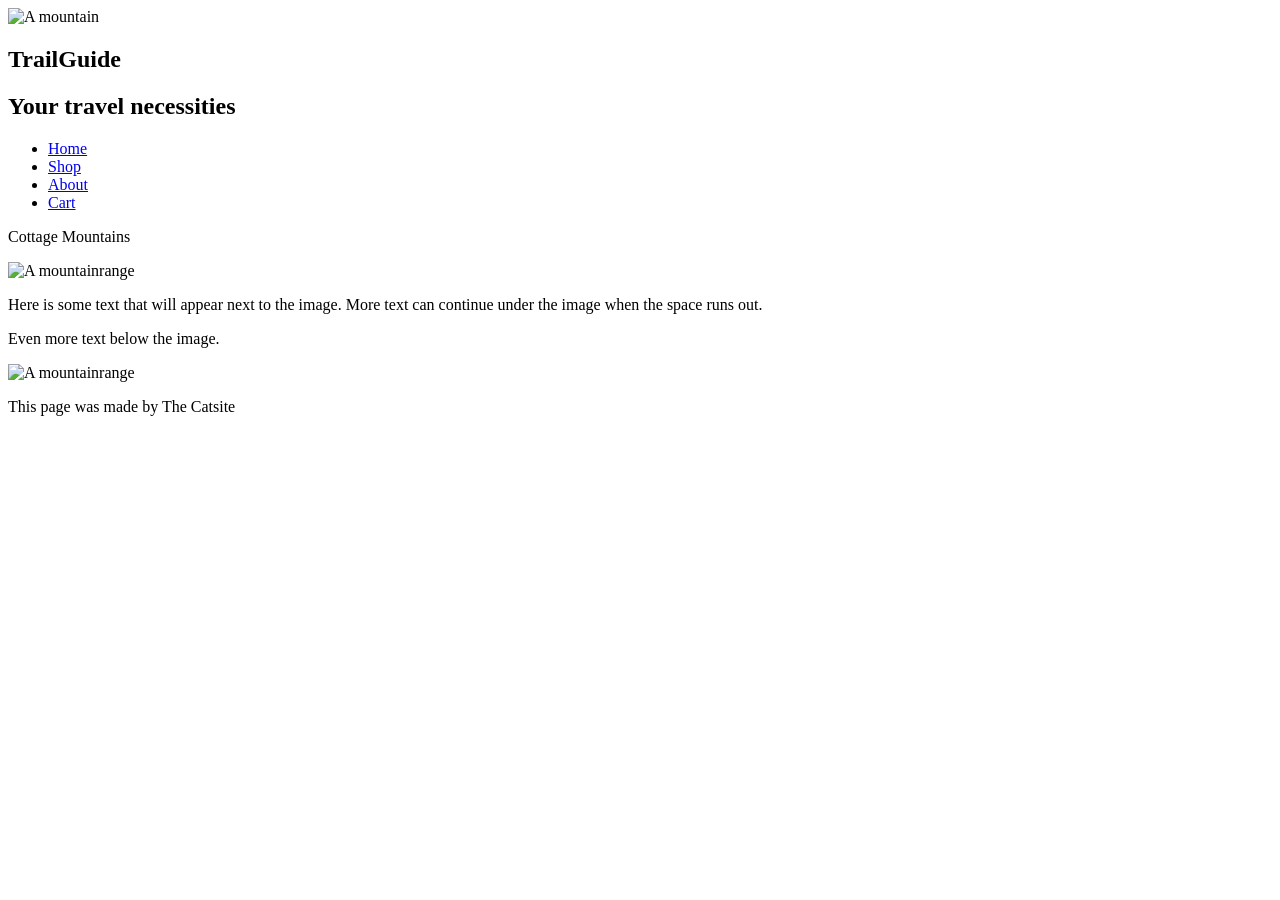
==== home.html @ 7fe09491 "Home page I created the home page" ====
<!DOCTYPE html>
<html>
    <head>
        <meta charset="UTF-8">
        <title>Pagetitle</title>
        <link href="https://fonts.googleapis.com/css2?family=Lobster&display=swap" rel="stylesheet">
        <link rel="stylesheet" href="style.css">
    </head>
    <body>
        <header>
            <nav class="header-container">
                <img src="images/header.jpg" alt="A mountain">
             <h1 class="header-title">TrailGuide</h1>
             <h2 class="header-undertext">Your travel necessities</h2>

            <ul>
                <li><a href="home.html">Home </a></li>
                <li><a href="trails.html">Shop </a></li>
                <li><a href="about.html">About </a></li>
              <li><a href="cart.html">Cart</a></li>
            </ul>
        </nav>
        </header>
        <main>
            <p class="main-title">Cottage Mountains</p>
            <img class="content-img" src="images/main.jpg" alt="A mountainrange">
            <p>Here is some text that will appear next to the image. More text can continue under the image when the space runs out.</p>
            <p>Even more text below the image.</p>
        </main>
        <aside>
            <img class="content-img" src="images/fire.jpg" alt="A mountainrange">
        </aside>
        <footer>
            <p>This page was made by The Catsite</p>
        </footer>
    </body>
</html>
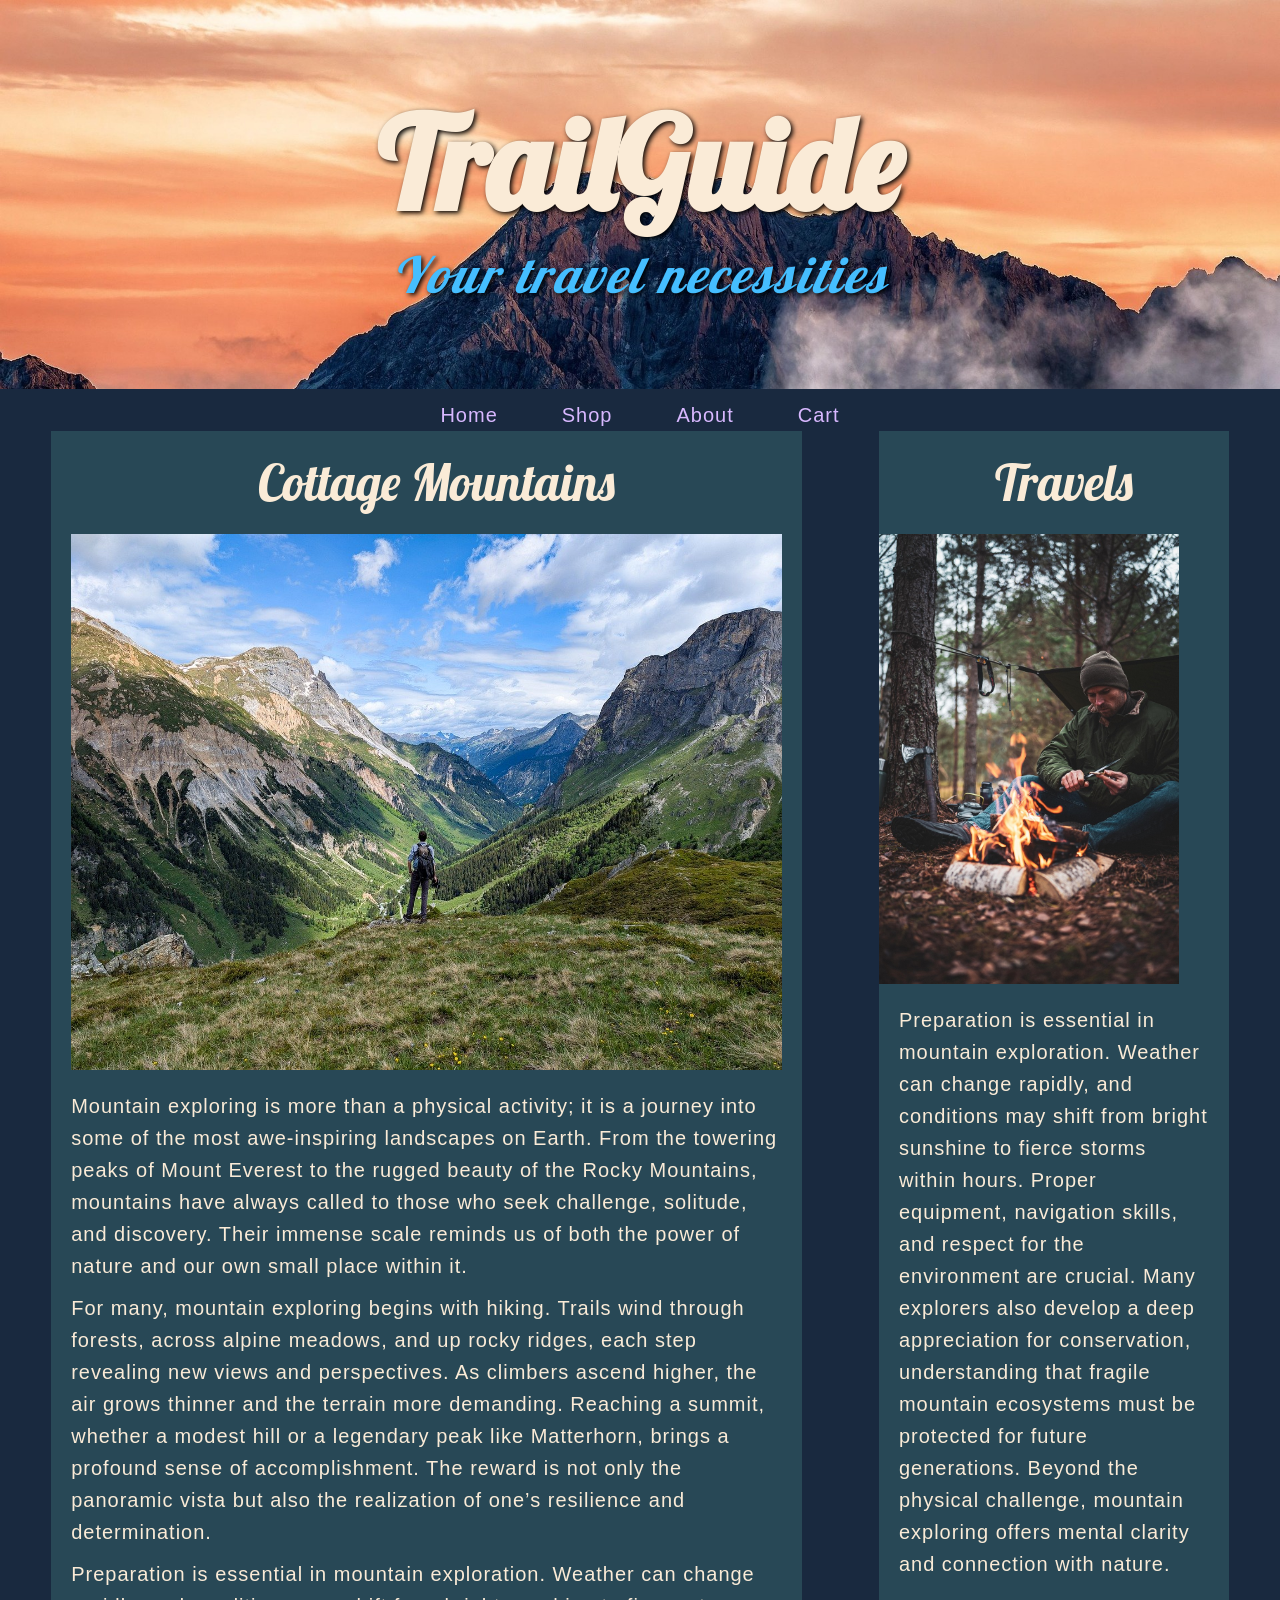
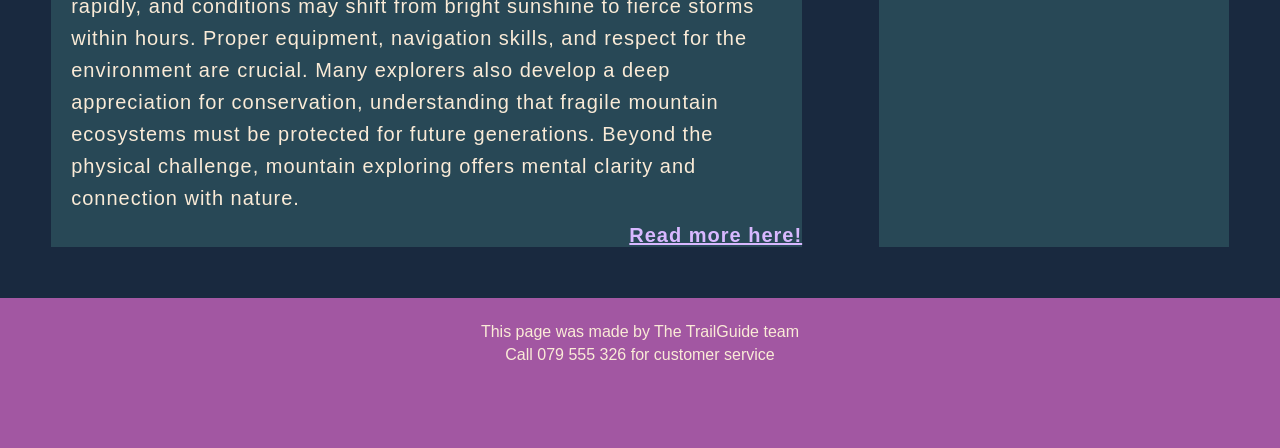
==== commit 40ec95e8: "Changes A lot of changes and fixes" ====
--- a/home.html
+++ b/home.html
@@ -1,37 +1,77 @@
 <!DOCTYPE html>
-<html>
-    <head>
-        <meta charset="UTF-8">
-        <title>Pagetitle</title>
-        <link href="https://fonts.googleapis.com/css2?family=Lobster&display=swap" rel="stylesheet">
-        <link rel="stylesheet" href="style.css">
-    </head>
-    <body>
-        <header>
-            <nav class="header-container">
-                <img src="images/header.jpg" alt="A mountain">
-             <h1 class="header-title">TrailGuide</h1>
-             <h2 class="header-undertext">Your travel necessities</h2>
+<html lang="en">
+<head>
+    <meta charset="UTF-8">
+    <meta name="viewport" content="width=device-width, initial-scale=1.0">
+    <title>TrailGuide</title>
+    <link href="https://fonts.googleapis.com/css2?family=Lobster&display=swap" rel="stylesheet">
+    <link rel="stylesheet" href="style.css">
+</head>
+<body>
+    <!-- HEADER -->
+    <header>
+        <div class="header-container">
+            <img src="images/header.jpg" alt="A mountain">
 
+            <div class="header-text">
+                <h1 class="header-title">TrailGuide</h1>
+                <h2 class="header-undertext">Your travel necessities</h2>
+            </div>
+        </div>
+
+        <!-- NAVIGATION -->
+        <nav>
             <ul>
-                <li><a href="home.html">Home </a></li>
-                <li><a href="trails.html">Shop </a></li>
-                <li><a href="about.html">About </a></li>
-              <li><a href="cart.html">Cart</a></li>
+                <li><a href="home.html">Home</a></li>
+                <li><a href="trails.html">Shop</a></li>
+                <li><a href="about.html">About</a></li>
+                <li><a href="cart.html">Cart</a></li>
             </ul>
         </nav>
-        </header>
-        <main>
-            <p class="main-title">Cottage Mountains</p>
-            <img class="content-img" src="images/main.jpg" alt="A mountainrange">
-            <p>Here is some text that will appear next to the image. More text can continue under the image when the space runs out.</p>
-            <p>Even more text below the image.</p>
-        </main>
-        <aside>
-            <img class="content-img" src="images/fire.jpg" alt="A mountainrange">
-        </aside>
-        <footer>
-            <p>This page was made by The Catsite</p>
-        </footer>
+    </header>
+
+    <!-- MAIN CONTENT -->
+    <main>
+        <p class="main-title">Cottage Mountains</p>
+
+        <!-- Main images wrapped in a container for proper layout -->
+        <div class="content-images">
+            <img src="images/main.jpg" alt="A mountain range">
+        </div>
+
+        <p class="bread-text">
+            Mountain exploring is more than a physical activity; it is a journey into some of the most awe-inspiring landscapes on Earth. From the towering peaks of Mount Everest to the rugged beauty of the Rocky Mountains, mountains have always called to those who seek challenge, solitude, and discovery. Their immense scale reminds us of both the power of nature and our own small place within it.
+        </p>
+
+        <p class="bread-text">
+            For many, mountain exploring begins with hiking. Trails wind through forests, across alpine meadows, and up rocky ridges, each step revealing new views and perspectives. As climbers ascend higher, the air grows thinner and the terrain more demanding. Reaching a summit, whether a modest hill or a legendary peak like Matterhorn, brings a profound sense of accomplishment. The reward is not only the panoramic vista but also the realization of one’s resilience and determination.
+        </p>
+
+        <p class="bread-text">
+            Preparation is essential in mountain exploration. Weather can change rapidly, and conditions may shift from bright sunshine to fierce storms within hours. Proper equipment, navigation skills, and respect for the environment are crucial. Many explorers also develop a deep appreciation for conservation, understanding that fragile mountain ecosystems must be protected for future generations. Beyond the physical challenge, mountain exploring offers mental clarity and connection with nature.
+        </p>
+        <a href="about.html" id="read-more">Read more here!</a>
+    </main>
+
+    <!-- ASIDE -->
+    <aside>
+        <p class="aside-title">Travels</p>
+        <div class="aside-images">
+            <img src="images/fire.jpg" alt="A mountain range">
+        </div>
+         <p class="bread-text">
+            Preparation is essential in mountain exploration. Weather can change rapidly, and conditions may shift from bright sunshine to fierce storms within hours. Proper equipment, navigation skills, and respect for the environment are crucial. Many explorers also develop a deep appreciation for conservation, understanding that fragile mountain ecosystems must be protected for future generations. Beyond the physical challenge, mountain exploring offers mental clarity and connection with nature.
+        </p>
+
+        
+    </aside>
+
+    <!-- FOOTER -->
+    <footer>
+        <ul class="footer-list">
+            <li>This page was made by The TrailGuide team</li>
+            <li>Call 079 555 326 for customer service</li>
+        </ul>
+    </footer>
     </body>
-</html>+</html>
--- a/style.css
+++ b/style.css
@@ -0,0 +1,269 @@
+/* ================================================= */
+/* =================== GLOBAL ===================== */
+/* ================================================= */
+
+* {
+    font-family: sans-serif;
+    box-sizing: border-box;
+    color: antiquewhite;
+    margin: 0;
+    padding: 0;
+}
+
+/* ---------- HEADINGS ---------- */
+
+h1, h2, p {
+    margin: 0;
+}
+
+h2 {
+    color: antiquewhite;
+    font-weight: lighter;
+    letter-spacing: 3px;
+    text-align: center;
+    font-style: italic;
+    font-family: 'Lobster', cursive;
+}
+
+/* ---------- NAVIGATION ---------- */
+
+nav ul {
+    display: flex;
+    justify-content: center;
+    gap: 4rem;
+    flex-wrap: wrap;
+    list-style: none;
+    padding-top: 15px;
+}
+
+a {
+    color: #d8b8ff;
+    font-size: 20px;
+    letter-spacing: 1px;
+    text-align: center;
+    font-family: Arial, Helvetica, sans-serif;
+    text-decoration: none;
+}
+
+nav a:hover,
+a:hover {
+    color: rgb(200, 155, 255);
+    font-weight: bold;
+}
+
+/* ================================================= */
+/* ==================== LAYOUT ==================== */
+/* ================================================= */
+
+body {
+    background-color: rgb(25, 41, 63);
+    display: grid;
+    grid-template-rows: 380px 1fr 150px;
+    grid-template-columns: repeat(3, 2fr);
+    grid-template-areas:
+        "header header header"
+        "main main aside"
+        "footer footer footer";
+    min-height: 100vh;
+    overflow-x: hidden;
+}
+
+/* ---------- HEADER ---------- */
+
+header {
+    background-color: darkcyan;
+    grid-area: header;
+}
+
+.header-container {
+    position: relative;
+}
+
+.header-container img {
+    display: block;
+    width: 100%;
+    height: auto;
+}
+
+.header-text {
+    position: absolute;
+    top: 50%;
+    left: 50%;
+    transform: translate(-50%, -50%);
+    text-align: center;
+}
+
+.header-title {
+    color: antiquewhite;
+    font-family: 'Lobster', cursive;
+    font-size: clamp(60px, 10vw, 160px);
+    text-shadow: 2px 2px 5px black;
+}
+
+.header-undertext {
+    color: rgb(69, 190, 255);
+    font-family: 'Lobster', cursive;
+    font-size: clamp(20px, 4vw, 50px);
+    text-shadow: 2px 2px 5px black;
+}
+
+/* ---------- MAIN ---------- */
+
+main {
+    background-color: rgb(40, 72, 86);
+    grid-area: main;
+    margin: clamp(20px, 4vw, 60px);
+}
+
+.main-title {
+    color: antiquewhite;
+    text-align: center;
+    font-size: clamp(28px, 4vw, 50px);
+    font-family: 'Lobster', cursive;
+    margin: 20px 0 20px 20px;
+}
+
+.bread-text {
+    color: antiquewhite;
+    margin: 10px 20px;
+    font-size: clamp(10px, 2vw, 20px);
+    letter-spacing: 1px;
+    line-height: 1.6;
+}
+
+#read-more {
+    display: block;
+    color: #d8b8ff;
+    font-weight: bold;
+    text-decoration: underline;
+    text-align: right;
+}
+
+#read-more:hover {
+    color: rgb(200, 155, 255)
+    
+}
+
+/* ---------- MAIN IMAGES ---------- */
+
+.content-images {
+    display: flex;
+    max-width: 100%;
+    flex-wrap: wrap;
+    gap: 20px;
+    margin: 0 20px 20px 20px;
+}
+
+.content-images img {
+    flex: 1 1 45%; /* each image takes ~45% of row */
+    max-width: 100%;
+    height: auto;
+    display: block;
+}
+
+/* ---------- ASIDE ---------- */
+
+aside {
+    background-color: rgb(40, 72, 86);
+    grid-area: aside;
+    margin: clamp(20px, 4vw, 60px);
+    margin-left: clamp(10px, 2vw, 40px);
+}
+
+.aside-title {
+    color: antiquewhite;
+    text-align: center;
+    font-size: clamp(28px, 4vw, 50px);
+    font-family: 'Lobster', cursive;
+    margin: 20px 0 20px 20px;
+}
+
+.aside-images {
+    width: 100%
+    display: flex;
+    justify-content: center;
+}
+
+.aside-images img {
+    max-width: 300px;
+    width: 100%;
+    height: auto;
+    display: block;
+    margin: 0px 20px 20px 0px;
+}
+
+/* ---------- FOOTER ---------- */
+
+footer {
+    background-color: rgb(196, 120, 70);
+    grid-area: footer;
+    text-align: center;
+    padding: 20px;
+}
+
+footer {
+    background-color: rgb(162, 87, 162);
+    grid-area: footer;
+    text-align: center;
+    padding: 20px;
+}
+
+.footer-list {
+    list-style: none;      /* removes bullets */
+    padding: 0;            /* removes default padding */
+    margin: 0;             /* remove default margin */
+}
+
+.footer-list li {
+    margin: 5px 0;         /* spacing between lines */
+    font-size: 16px;       /* adjust text size */
+    color: antiquewhite;   /* consistent text color */
+}
+
+
+/* ================================================= */
+/* =================== BREAKPOINTS ================= */
+/* ================================================= */
+
+/* ---------- TABLET ---------- */
+
+@media (max-width: 1024px) {
+    body {
+        grid-template-columns: 1fr 1fr;
+        grid-template-areas:
+            "header header"
+            "main main"
+            "aside aside"
+            "footer footer";
+    }
+}
+
+/* ---------- MOBILE ---------- */
+
+@media (max-width: 768px) {
+    body {
+        grid-template-columns: 1fr;
+        grid-template-areas:
+            "header"
+            "main"
+            "aside"
+            "footer";
+    }
+
+    nav ul {
+        flex-direction: column;
+        gap: 1rem;
+        align-items: center;
+    }
+
+    main,
+    aside {
+        margin: 15px;
+    }
+
+    .content-images img,
+    .aside-images img {
+        flex: 1 1 100%; /* stack images on mobile */
+        margin: 0 auto 20px auto;
+    }
+}
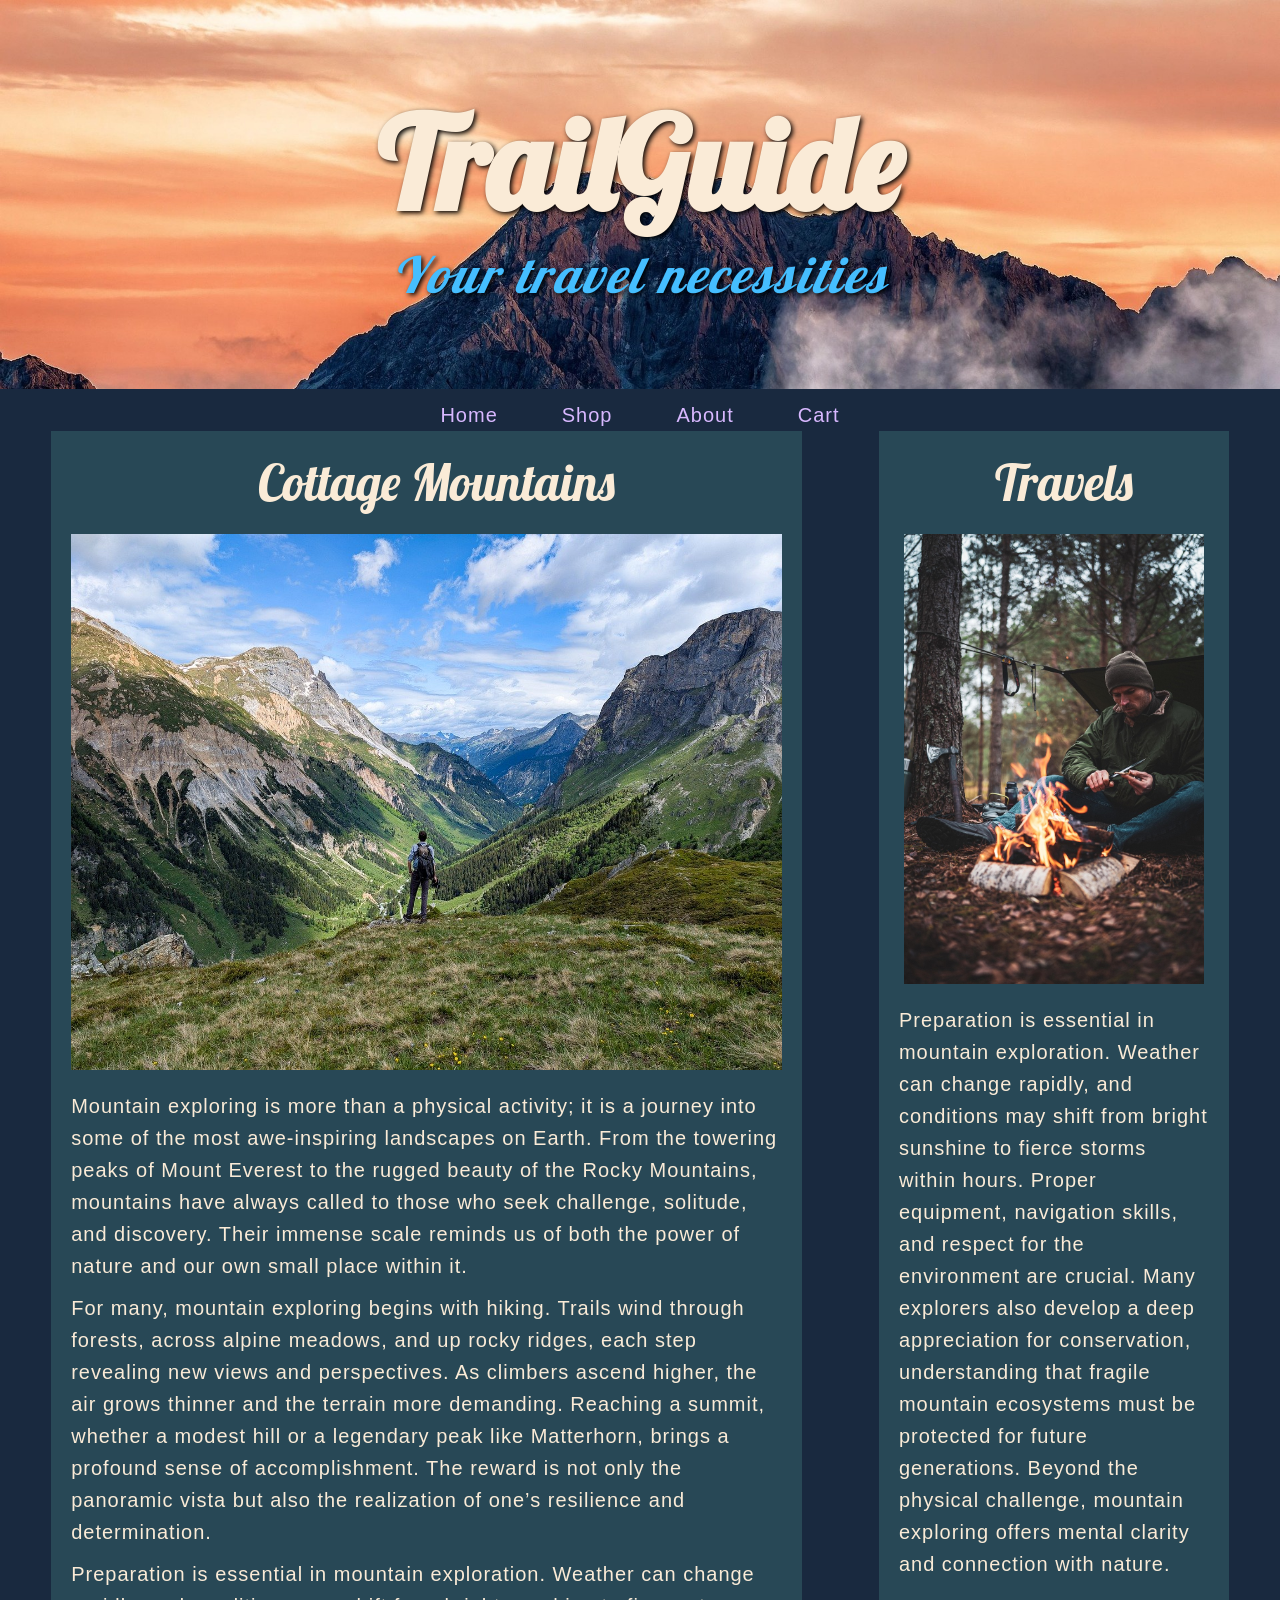
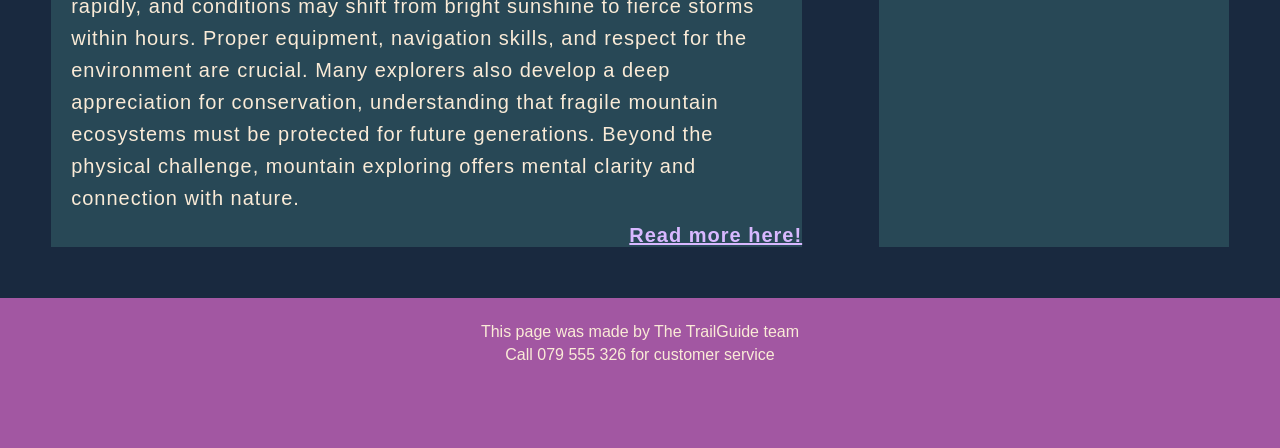
==== commit 885fabb8: "Fixed aside Aside is fixed and the layout." ====
--- a/home.html
+++ b/home.html
@@ -56,14 +56,14 @@
     <!-- ASIDE -->
     <aside>
         <p class="aside-title">Travels</p>
+        
         <div class="aside-images">
             <img src="images/fire.jpg" alt="A mountain range">
-        </div>
+
          <p class="bread-text">
             Preparation is essential in mountain exploration. Weather can change rapidly, and conditions may shift from bright sunshine to fierce storms within hours. Proper equipment, navigation skills, and respect for the environment are crucial. Many explorers also develop a deep appreciation for conservation, understanding that fragile mountain ecosystems must be protected for future generations. Beyond the physical challenge, mountain exploring offers mental clarity and connection with nature.
         </p>
-
-        
+        </div>
     </aside>
 
     <!-- FOOTER -->
--- a/style.css
+++ b/style.css
@@ -179,18 +179,17 @@
 }
 
 .aside-images {
-    width: 100%
-    display: flex;
     justify-content: center;
+    align-items: center;
 }
 
 .aside-images img {
-    max-width: 300px;
-    width: 100%;
-    height: auto;
-    display: block;
-    margin: 0px 20px 20px 0px;
-}
+    max-width: 300px;   /* limits size */
+    height: auto;       /* preserves aspect ratio */
+    display: block;
+    margin: 0 auto 20px auto; /* center horizontally */
+}
+
 
 /* ---------- FOOTER ---------- */
 
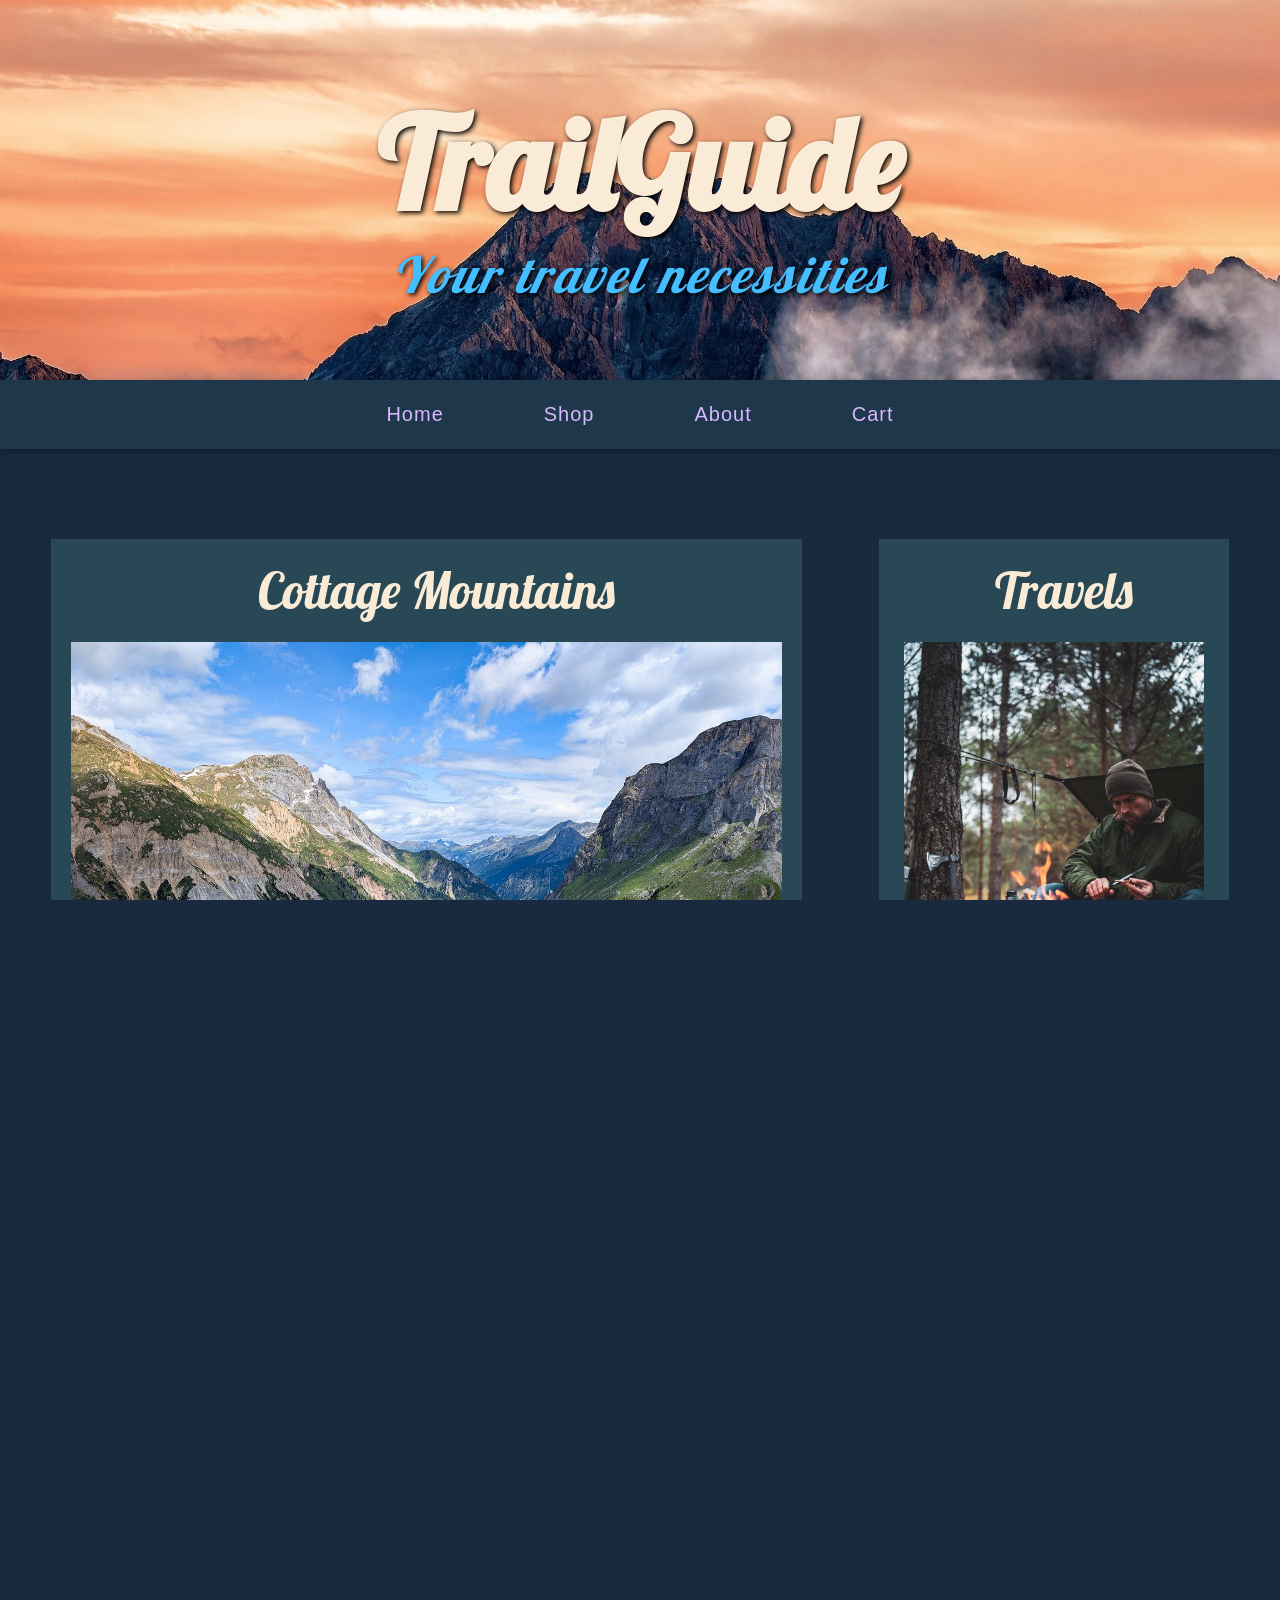
==== commit 7a8eec3d: "Updates" ====
--- a/home.html
+++ b/home.html
@@ -18,17 +18,18 @@
                 <h2 class="header-undertext">Your travel necessities</h2>
             </div>
         </div>
+    </header>
 
         <!-- NAVIGATION -->
-        <nav>
-            <ul>
-                <li><a href="home.html">Home</a></li>
-                <li><a href="trails.html">Shop</a></li>
-                <li><a href="about.html">About</a></li>
-                <li><a href="cart.html">Cart</a></li>
-            </ul>
-        </nav>
-    </header>
+    <nav>
+        <ul>
+            <li><a href="home.html">Home</a></li>
+            <li><a href="shop.html">Shop</a></li>
+            <li><a href="about.html">About</a></li>
+            <li><a href="cart.html">Cart</a></li>
+        </ul>
+    </nav>
+  
 
     <!-- MAIN CONTENT -->
     <main>
@@ -50,7 +51,7 @@
         <p class="bread-text">
             Preparation is essential in mountain exploration. Weather can change rapidly, and conditions may shift from bright sunshine to fierce storms within hours. Proper equipment, navigation skills, and respect for the environment are crucial. Many explorers also develop a deep appreciation for conservation, understanding that fragile mountain ecosystems must be protected for future generations. Beyond the physical challenge, mountain exploring offers mental clarity and connection with nature.
         </p>
-        <a href="about.html" id="read-more">Read more here!</a>
+        <a href="shop.html" id="read-more">Read more</a>
     </main>
 
     <!-- ASIDE -->
@@ -59,11 +60,11 @@
         
         <div class="aside-images">
             <img src="images/fire.jpg" alt="A mountain range">
+        </div>
 
-         <p class="bread-text">
+        <p class="aside-bread-text">
             Preparation is essential in mountain exploration. Weather can change rapidly, and conditions may shift from bright sunshine to fierce storms within hours. Proper equipment, navigation skills, and respect for the environment are crucial. Many explorers also develop a deep appreciation for conservation, understanding that fragile mountain ecosystems must be protected for future generations. Beyond the physical challenge, mountain exploring offers mental clarity and connection with nature.
-        </p>
-        </div>
+        </p> 
     </aside>
 
     <!-- FOOTER -->
--- a/style.css
+++ b/style.css
@@ -10,6 +10,26 @@
     padding: 0;
 }
 
+html, body {
+    margin: 0;
+    padding: 0;
+    height: 100%;          /* full height for proper scrolling */
+    overflow-x: hidden;    /* prevent horizontal scroll */
+    overflow-y: visible;   /* allow sticky nav */
+}
+
+body {
+    background-color: rgb(25, 41, 63);
+    display: grid;
+    grid-template-rows: 380px auto 1fr 150px;
+    grid-template-columns: repeat(3, 2fr);
+    grid-template-areas:
+        "header header header"
+        "nav nav nav"
+        "main main aside"
+        "footer footer footer";
+    min-height: 100vh;      /* ensures body is tall enough for scrolling */
+}
 /* ---------- HEADINGS ---------- */
 
 h1, h2, p {
@@ -26,14 +46,31 @@
 }
 
 /* ---------- NAVIGATION ---------- */
+
+nav {
+    grid-area: nav;
+    background-color: rgb(30, 55, 75);   /* slightly darker than header */
+    width: 100%;
+    padding: 15px 0;
+    display: flex;
+    justify-content: center;             /* centers the UL horizontally */
+
+    position: sticky;  /* makes it stick */
+    top: 0;            /* sticks to top of viewport */
+    z-index: 1000;     /* keeps it above other content */
+    align-self: start; /* important for grid containers */
+
+    box-shadow: 0 2px 8px rgba(0,0,0,0.35);
+}
 
 nav ul {
     display: flex;
     justify-content: center;
-    gap: 4rem;
-    flex-wrap: wrap;
+    align-items: center;
+    gap: clamp(20px, 5vw, 60px);        /* responsive spacing */
     list-style: none;
-    padding-top: 15px;
+    margin: 0;
+    padding: 0;
 }
 
 a {
@@ -45,6 +82,10 @@
     text-decoration: none;
 }
 
+nav a {
+    display: inline-block;
+    padding: 8px 20px;
+}
 nav a:hover,
 a:hover {
     color: rgb(200, 155, 255);
@@ -55,23 +96,10 @@
 /* ==================== LAYOUT ==================== */
 /* ================================================= */
 
-body {
-    background-color: rgb(25, 41, 63);
-    display: grid;
-    grid-template-rows: 380px 1fr 150px;
-    grid-template-columns: repeat(3, 2fr);
-    grid-template-areas:
-        "header header header"
-        "main main aside"
-        "footer footer footer";
-    min-height: 100vh;
-    overflow-x: hidden;
-}
 
 /* ---------- HEADER ---------- */
 
 header {
-    background-color: darkcyan;
     grid-area: header;
 }
 
@@ -113,6 +141,7 @@
     background-color: rgb(40, 72, 86);
     grid-area: main;
     margin: clamp(20px, 4vw, 60px);
+    margin-top: clamp(90px, 6vw, 80px);
 }
 
 .main-title {
@@ -124,11 +153,10 @@
 }
 
 .bread-text {
-    color: antiquewhite;
-    margin: 10px 20px;
-    font-size: clamp(10px, 2vw, 20px);
-    letter-spacing: 1px;
+    font-size: 16px;       /* default desktop size */
     line-height: 1.6;
+    max-width: 700px;      /* limits very wide text on desktop */
+    margin: 10px auto;     /* center text */
 }
 
 #read-more {
@@ -168,6 +196,7 @@
     grid-area: aside;
     margin: clamp(20px, 4vw, 60px);
     margin-left: clamp(10px, 2vw, 40px);
+    margin-top: clamp(90px, 6vw, 80px);
 }
 
 .aside-title {
@@ -190,6 +219,12 @@
     margin: 0 auto 20px auto; /* center horizontally */
 }
 
+.aside-bread-text {
+    font-size: 16px;       /* default desktop size */
+    line-height: 1.6;
+    max-width: 300px;      /* limits very wide text on desktop */
+    margin: 10px auto;     /* center text */
+}
 
 /* ---------- FOOTER ---------- */
 
@@ -231,6 +266,7 @@
         grid-template-columns: 1fr 1fr;
         grid-template-areas:
             "header header"
+            "nav nav"
             "main main"
             "aside aside"
             "footer footer";
@@ -242,27 +278,55 @@
 @media (max-width: 768px) {
     body {
         grid-template-columns: 1fr;
+        grid-template-rows: auto auto auto auto;
         grid-template-areas:
             "header"
+            "nav"
             "main"
             "aside"
             "footer";
     }
 
+    nav {
+        padding: 20px 0;
+    }
+
     nav ul {
         flex-direction: column;
-        gap: 1rem;
-        align-items: center;
+        gap: 12px;
+        width: 100%;
+    }
+
+    nav li {
+        width: 100%;
+        text-align: center;
     }
 
     main,
     aside {
         margin: 15px;
     }
-
-    .content-images img,
+     
+    .bread-text {
+        font-size: 20px;   /* bigger for easier reading */
+        max-width: 90%;    /* narrower lines for small screens */
+        line-height: 1.8;  /* slightly more spacing for readability */
+    }
+
+     .aside-bread-text {
+        font-size: 20px;   /* bigger for easier reading */
+        max-width: 90%;    /* narrower lines for small screens */
+        line-height: 1.8;  /* slightly more spacing for readability */
+    }
+
+    .content-images img {
+        flex: 1 1 100%; /* stack images on mobile */
+        margin: 0 auto 20px auto;
+    }
     .aside-images img {
         flex: 1 1 100%; /* stack images on mobile */
         margin: 0 auto 20px auto;
-    }
-}
+        max-width: 90%;  /* shrink image on mobile */
+        height: auto;    /* still proportional */
+    }
+}
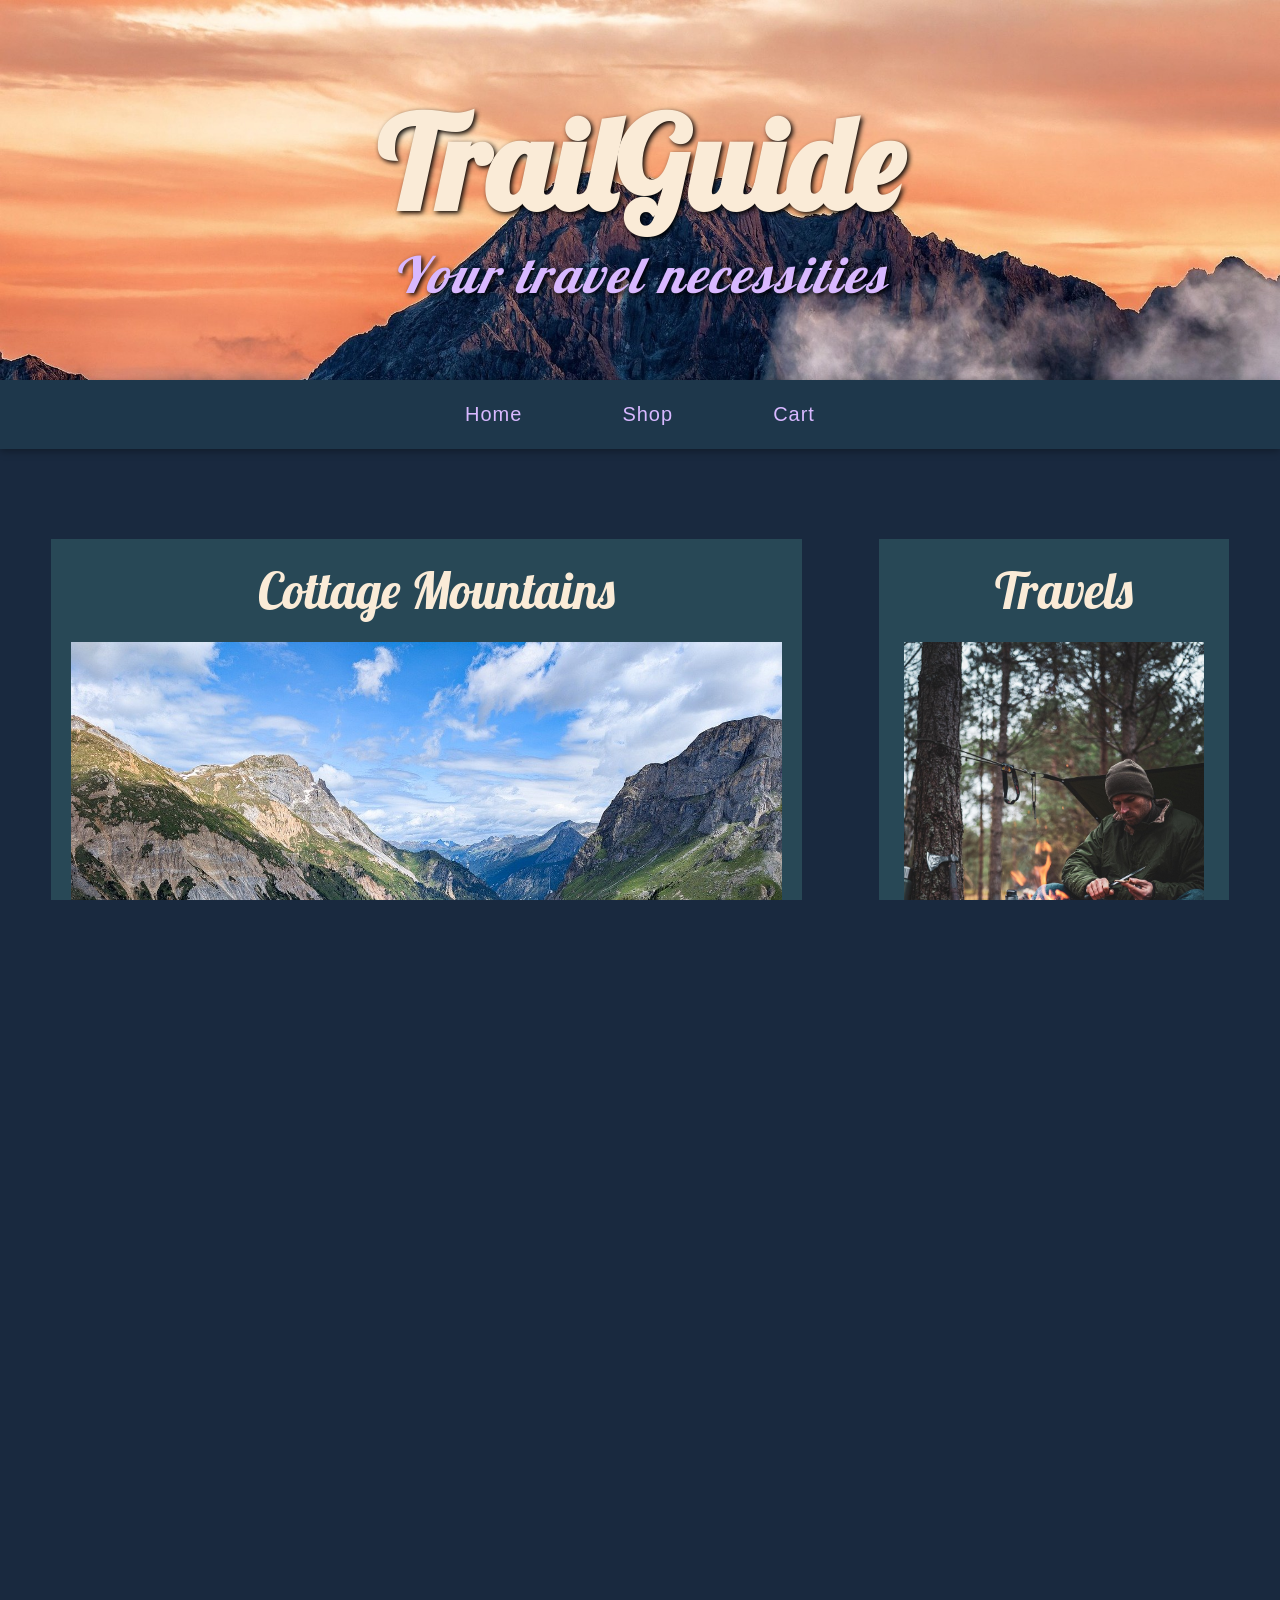
==== commit 75b5b631: "Functionality fixed Only smaller fixes left." ====
--- a/home.html
+++ b/home.html
@@ -6,6 +6,7 @@
     <title>TrailGuide</title>
     <link href="https://fonts.googleapis.com/css2?family=Lobster&display=swap" rel="stylesheet">
     <link rel="stylesheet" href="style.css">
+    <script src="home.js" defer></script>
 </head>
 <body>
     <!-- HEADER -->
@@ -25,8 +26,7 @@
         <ul>
             <li><a href="home.html">Home</a></li>
             <li><a href="shop.html">Shop</a></li>
-            <li><a href="about.html">About</a></li>
-            <li><a href="cart.html">Cart</a></li>
+            <li><a href="#" id="cart-link">Cart</a></li>
         </ul>
     </nav>
   
@@ -51,7 +51,6 @@
         <p class="bread-text">
             Preparation is essential in mountain exploration. Weather can change rapidly, and conditions may shift from bright sunshine to fierce storms within hours. Proper equipment, navigation skills, and respect for the environment are crucial. Many explorers also develop a deep appreciation for conservation, understanding that fragile mountain ecosystems must be protected for future generations. Beyond the physical challenge, mountain exploring offers mental clarity and connection with nature.
         </p>
-        <a href="shop.html" id="read-more">Read more</a>
     </main>
 
     <!-- ASIDE -->
@@ -74,5 +73,13 @@
             <li>Call 079 555 326 for customer service</li>
         </ul>
     </footer>
+    <div id="cart-popup" class="hidden">
+        <div class="cart-content">
+            <span id="close-cart">&times;</span>
+            <h2 class = "cart-title">Your Cart</h2>
+            <div id="cart-container"></div>
+            <button id="clear-cart">Clear cart</button>
+        </div>
+    </div>
     </body>
 </html>
--- a/style.css
+++ b/style.css
@@ -1,6 +1,54 @@
 /* ================================================= */
 /* =================== GLOBAL ===================== */
 /* ================================================= */
+
+#cart-popup {
+    position: fixed;
+    top: 0;
+    right: 0;
+    width: 100%;
+    height: 100%;
+    background-color: rgba(0, 0, 0, 0.6);
+
+    display: flex;
+    justify-content: flex-end; /* makes it slide from right */
+    align-items: center;
+
+    z-index: 2000;
+}
+
+/* Hide popup */
+#cart-popup.hidden {
+    display: none;
+}
+
+/* Cart box */
+.cart-content {
+    background-color: rgb(40, 72, 86);
+    width: 350px;
+    height: 100%;
+    padding: 20px;
+    overflow-y: auto;
+}
+.cart-item {
+    margin: 10px 0;
+    font-size: 16px;
+}
+.cart-title {
+    padding-bottom: 50px;
+}
+/* Close button */
+#close-cart {
+    cursor: pointer;
+    font-size: 24px;
+    float: right;
+}
+
+#clear-cart {
+    color:black;
+    margin: 20px;
+    padding: 20px;
+}
 
 * {
     font-family: sans-serif;
@@ -129,7 +177,7 @@
 }
 
 .header-undertext {
-    color: rgb(69, 190, 255);
+    color: #d8b8ff;
     font-family: 'Lobster', cursive;
     font-size: clamp(20px, 4vw, 50px);
     text-shadow: 2px 2px 5px black;
@@ -229,14 +277,7 @@
 /* ---------- FOOTER ---------- */
 
 footer {
-    background-color: rgb(196, 120, 70);
-    grid-area: footer;
-    text-align: center;
-    padding: 20px;
-}
-
-footer {
-    background-color: rgb(162, 87, 162);
+    background-color: #8972a4;
     grid-area: footer;
     text-align: center;
     padding: 20px;
